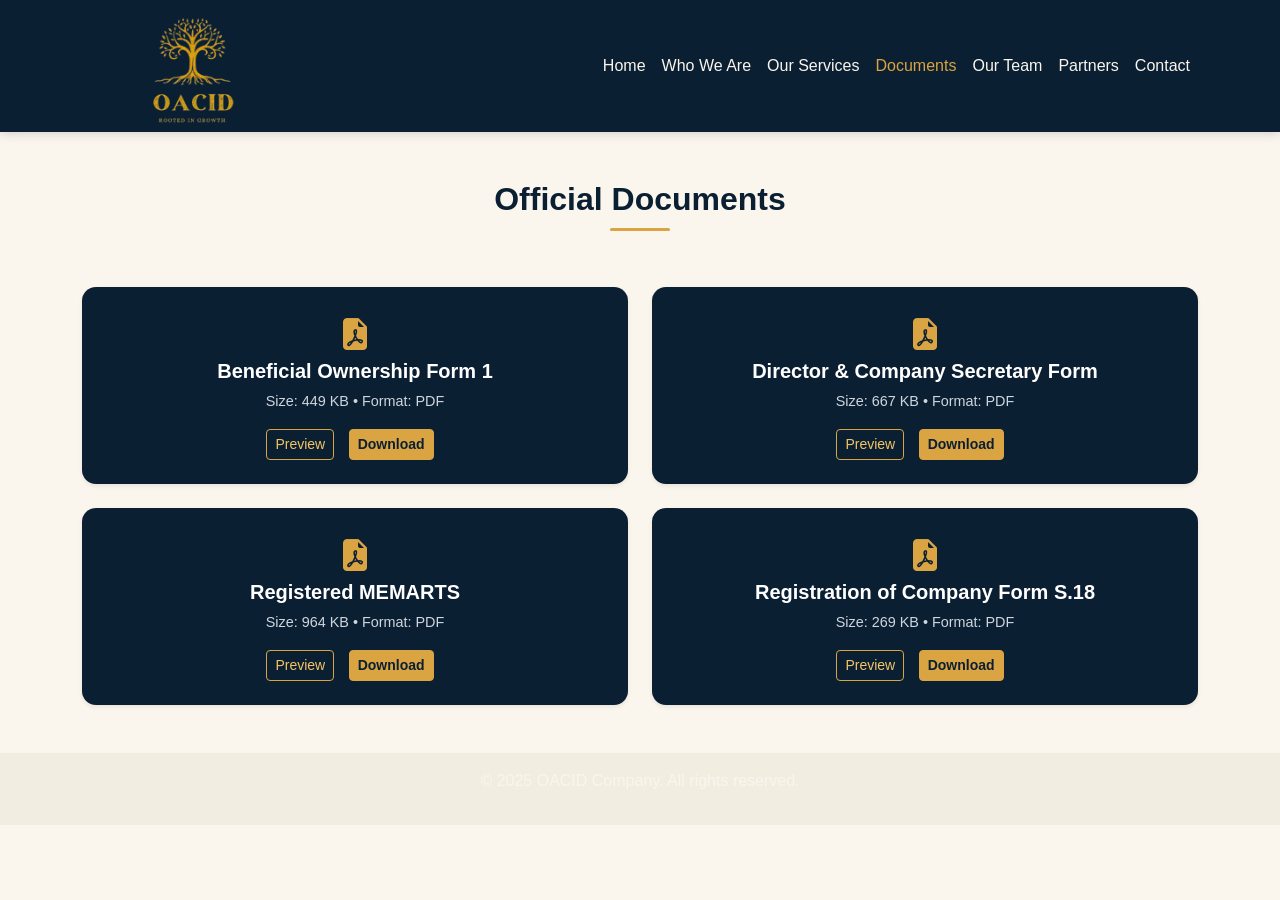
==== documents.html @ 1db672d5 "Initial commit" ====
<!DOCTYPE html>
<html lang="en">
<head>
  <meta charset="UTF-8" />
  <meta name="viewport" content="width=device-width, initial-scale=1.0"/>
  <title>Documents – OACID</title>
  <!-- Bootstrap CSS -->
  <link href="https://cdn.jsdelivr.net/npm/bootstrap@5.3.2/dist/css/bootstrap.min.css" rel="stylesheet"/>
  <!-- Bootstrap Icons -->
  <link href="https://cdn.jsdelivr.net/npm/bootstrap-icons@1.10.5/font/bootstrap-icons.css" rel="stylesheet"/>
  <!-- Custom CSS -->
  <link rel="stylesheet" href="style.css"/>
</head>
<body>

  <!-- Navbar -->
  <nav class="navbar navbar-expand-lg navbar-custom">
    <div class="container">
      <a class="navbar-brand d-flex align-items-center" href="index.html">
        <img src="images/oacid-logo.png" alt="OACID Logo" height="42" class="me-2">
      </a>
      <button class="navbar-toggler" type="button" data-bs-toggle="collapse" data-bs-target="#navbarNav">
        <span class="navbar-toggler-icon"></span>
      </button>
      <div class="collapse navbar-collapse" id="navbarNav">
        <ul class="navbar-nav ms-auto">
          <li class="nav-item"><a class="nav-link" href="index.html">Home</a></li>
          <li class="nav-item"><a class="nav-link" href="about.html">Who We Are</a></li>
          <li class="nav-item"><a class="nav-link" href="services.html">Our Services</a></li>
          <li class="nav-item"><a class="nav-link active" href="documents.html">Documents</a></li>
          <li class="nav-item"><a class="nav-link" href="team.html">Our Team</a></li>
          <li class="nav-item"><a class="nav-link" href="partners.html">Partners</a></li>
          <li class="nav-item"><a class="nav-link" href="contact.html">Contact</a></li>
        </ul>
      </div>
    </div>
  </nav>

  <!-- Documents Section -->
  <section class="py-5">
    <div class="container">
      <div class="section-heading-wrap mb-5"><h2>Official Documents</h2></div>
      <div class="row g-4">

        <!-- Document 1 -->
        <div class="col-md-6 reveal">
          <div class="doc-card shadow-sm h-100">
            <i class="bi bi-file-earmark-pdf-fill"></i>
           <h5>Beneficial Ownership Form 1</h5>
            <p class="doc-meta">Size: 449 KB • Format: PDF</p>
            <div class="doc-actions mt-3">
              <a href="assets/docs/Beneficial Ownership Form 1.pdf" class="btn btn-outline-light btn-sm" target="_blank">Preview</a>
              <a href="assets/docs/Beneficial Ownership Form 1.pdf" class="btn btn-light btn-sm" download>Download</a>
            </div>
          </div>
        </div>

        <!-- Document 2 -->
        <div class="col-md-6 reveal">
          <div class="doc-card shadow-sm h-100">
            <i class="bi bi-file-earmark-pdf-fill"></i>
            <h5>Director & Company Secretary Form</h5>
            <p class="doc-meta">Size: 667 KB • Format: PDF</p>
            <div class="doc-actions mt-3">
              <a href="assets/docs/Director and Company Secretary Form 20.pdf" class="btn btn-outline-light btn-sm" target="_blank">Preview</a>
              <a href="assets/docs/Director and Company Secretary Form 20.pdf" class="btn btn-light btn-sm" download>Download</a>
            </div>
          </div>
        </div>

        <!-- Document 3 -->
        <div class="col-md-6 reveal">
          <div class="doc-card shadow-sm h-100">
            <i class="bi bi-file-earmark-pdf-fill"></i>
            <h5>Registered MEMARTS</h5>
            <p class="doc-meta">Size: 964 KB • Format: PDF</p>
            <div class="doc-actions mt-3">
              <a href="assets/docs/Registered_MEMARTS_80034190088640.pdf" class="btn btn-outline-light btn-sm" target="_blank">Preview</a>
              <a href="assets/docs/Registered_MEMARTS_80034190088640.pdf" class="btn btn-light btn-sm" download>Download</a>
            </div>
          </div>
        </div>

        <!-- Document 4 -->
        <div class="col-md-6 reveal">
          <div class="doc-card shadow-sm h-100">
            <i class="bi bi-file-earmark-pdf-fill"></i>
            <h5>Registration of Company Form S.18</h5>
            <p class="doc-meta">Size: 269 KB • Format: PDF</p>
            <div class="doc-actions mt-3">
              <a href="assets/docs/Registration of Company_Form_S.18.pdf" class="btn btn-outline-light btn-sm" target="_blank">Preview</a>
              <a href="assets/docs/Registration of Company_Form_S.18.pdf" class="btn btn-light btn-sm" download>Download</a>
            </div>
          </div>
        </div>

      </div>
    </div>
  </section>

  <!-- Footer -->
  <footer class="text-center py-3 bg-light">
    <p>&copy; 2025 OACID Company. All rights reserved.</p>
  </footer>

  <!-- Bootstrap JS -->
  <script src="https://cdn.jsdelivr.net/npm/bootstrap@5.3.2/dist/js/bootstrap.bundle.min.js"></script>
  <script src="js/reveal.js"></script>
</body>
</html>
---- style.css ----
/* ===================================================
   OACID — Rooted in Growth
   Brand palette: Deep Navy / Gold / Cream
=================================================== */

:root {
  --oacid-navy: #0b1f33;
  --oacid-navy-light: #142e4a;
  --oacid-gold: #d9a441;
  --oacid-gold-light: #f2c464;
  --oacid-cream: #faf6ee;
  --oacid-text: #1c1c1c;
}

body {
  font-family: 'Segoe UI', Arial, sans-serif;
  margin: 0;
  padding: 0;
  color: var(--oacid-text);
  background-color: var(--oacid-cream);
}

h1, h2, h3, h4, h5 { font-weight: 700; }

/* Navbar */
.navbar-custom {
  background: var(--oacid-navy);
  box-shadow: 0 2px 10px rgba(0,0,0,0.15);
  padding-top: 6px;
  padding-bottom: 6px;
}
.navbar-custom .navbar-brand,
.navbar-custom .nav-link {
  color: var(--oacid-cream) !important;
  transition: color 0.25s ease;
}
.navbar-custom .navbar-brand span {
  color: var(--oacid-gold-light);
  font-weight: 700;
  letter-spacing: 0.5px;
}
.navbar-custom .nav-link:hover,
.navbar-custom .nav-link.active { color: var(--oacid-gold) !important; }
.navbar-brand {
  height: 56px;
  display: flex;
  align-items: center;
  overflow: hidden;
}
.navbar-brand {
  height: 120px;
  display: flex;
  align-items: center;
  overflow: hidden;
}
.navbar-brand img {
  height: 220px;
  width: auto;
  object-fit: contain;
  margin-top: -24px;
  margin-bottom: -24px;
}
/* Hero */
.gradient-hero {
  background: linear-gradient(135deg, var(--oacid-navy) 0%, var(--oacid-navy-light) 100%);
  color: var(--oacid-cream);
  padding: 90px 0;
  text-align: center;
  position: relative;
  overflow: hidden;
  z-index: 1;
}
.gradient-hero::before {
  content: "";
  position: absolute;
  inset: 0;
  background: radial-gradient(circle at 50% 20%, rgba(217,164,65,0.15), transparent 60%);
  z-index: 0;
}
.gradient-hero .container { position: relative; z-index: 1; }
.gradient-hero h1 { color: var(--oacid-gold-light); }
.gradient-hero .btn-light {
  background-color: var(--oacid-gold);
  border-color: var(--oacid-gold);
  color: var(--oacid-navy);
  font-weight: 600;
}
.gradient-hero .btn-light:hover {
  background-color: var(--oacid-gold-light);
  border-color: var(--oacid-gold-light);
  transform: translateY(-2px);
}
.gradient-hero .btn-outline-light { border-color: var(--oacid-gold); color: var(--oacid-gold-light); }
.gradient-hero .btn-outline-light:hover {
  background-color: var(--oacid-gold);
  color: var(--oacid-navy);
  transform: translateY(-2px);
}
.gradient-hero .btn { transition: transform 0.25s ease, background-color 0.25s ease; }

/* Section headings */
section h2 { color: var(--oacid-navy); position: relative; display: inline-block; }
.section-heading-wrap { text-align: center; }
section h2::after {
  content: "";
  display: block;
  width: 60px;
  height: 3px;
  background: var(--oacid-gold);
  margin: 10px auto 0;
  border-radius: 2px;
}

/* Cards */
.card { transition: transform 0.3s ease, box-shadow 0.3s ease; border-radius: 14px; }
.card:hover { transform: translateY(-6px); box-shadow: 0 12px 24px rgba(11,31,51,0.15); }
.card.accent-navy { background-color: var(--oacid-navy) !important; color: var(--oacid-cream) !important; }
.card.accent-gold { background-color: var(--oacid-gold) !important; color: var(--oacid-navy) !important; }
.card.accent-cream { background-color: #fff !important; border: 1px solid rgba(11,31,51,0.08) !important; }
.card.accent-navy i, .card.accent-gold i { opacity: 0.9; }

/* Document cards */
.doc-card {
  background-color: var(--oacid-navy);
  color: #fff;
  border-radius: 14px;
  padding: 24px;
  text-align: center;
  transition: transform 0.3s ease, box-shadow 0.3s ease;
}
.doc-card:hover { transform: translateY(-6px); box-shadow: 0 12px 24px rgba(11,31,51,0.2); }
.doc-card i { font-size: 2rem; margin-bottom: 10px; color: var(--oacid-gold); }
.doc-meta { font-size: 0.9rem; color: #cfd6dd; }
.doc-actions .btn { margin-right: 10px; }
.doc-actions .btn-light {
  background-color: var(--oacid-gold);
  border-color: var(--oacid-gold);
  color: var(--oacid-navy);
  font-weight: 600;
}
.doc-actions .btn-outline-light { border-color: var(--oacid-gold); color: var(--oacid-gold-light); }
.doc-actions .btn-outline-light:hover { background-color: var(--oacid-gold); color: var(--oacid-navy); }

/* Buttons */
.btn-primary { background-color: var(--oacid-navy); border-color: var(--oacid-navy); }
.btn-primary:hover { background-color: var(--oacid-gold); border-color: var(--oacid-gold); color: var(--oacid-navy); }

/* Newsletter */
.newsletter {
  background: linear-gradient(90deg, var(--oacid-navy), var(--oacid-navy-light));
  color: var(--oacid-cream);
  padding: 40px 20px;
  border-radius: 14px;
}
.newsletter .btn-light { background-color: var(--oacid-gold); border-color: var(--oacid-gold); color: var(--oacid-navy); font-weight: 600; }
.newsletter input { max-width: 300px; margin-right: 10px; }

/* Social placeholder icons (coming soon) */
.social-placeholder {
  display: inline-flex;
  align-items: center;
  justify-content: center;
  width: 42px;
  height: 42px;
  border-radius: 50%;
  background: rgba(217,164,65,0.12);
  color: var(--oacid-gold);
  margin-right: 10px;
  font-size: 1.1rem;
  position: relative;
  cursor: default;
}
.social-placeholder::after {
  content: "Coming soon";
  position: absolute;
  bottom: 120%;
  left: 50%;
  transform: translateX(-50%);
  background: var(--oacid-navy);
  color: var(--oacid-cream);
  font-size: 0.7rem;
  padding: 4px 8px;
  border-radius: 6px;
  white-space: nowrap;
  opacity: 0;
  pointer-events: none;
  transition: opacity 0.2s ease;
}
.social-placeholder:hover::after { opacity: 1; }
.social-placeholder:hover { background: rgba(217,164,65,0.22); }

/* Team card */
.team-card { background-color: #fff; border: none; border-radius: 14px; overflow: hidden; transition: transform 0.3s ease, box-shadow 0.3s ease; }
.team-card:hover { transform: translateY(-6px); box-shadow: 0 12px 24px rgba(11,31,51,0.15); }
.team-card img { height: 240px; width: 100%; object-fit: cover; }
.social-icons i { font-size: 1.1rem; margin-right: 10px; color: var(--oacid-gold); }
details summary { cursor: pointer; list-style: none; font-weight: 600; color: var(--oacid-navy); }
details summary::marker { display: none; }
details[open] summary { color: var(--oacid-gold); }

/* Contact / partner cards */
.contact-card, .partner-card {
  background-color: #fff;
  border: 1px solid rgba(11,31,51,0.08);
  border-radius: 14px;
  padding: 24px;
  transition: transform 0.3s ease, box-shadow 0.3s ease;
}
.contact-card:hover, .partner-card:hover { transform: translateY(-4px); box-shadow: 0 10px 20px rgba(11,31,51,0.1); }
.partner-card i { font-size: 2rem; color: var(--oacid-gold); margin-bottom: 10px; }

/* Footer */
footer { background-color: var(--oacid-navy); color: var(--oacid-cream); padding: 20px 0; }
footer a { color: var(--oacid-gold-light); }

/* Scroll reveal animation */
.reveal { opacity: 0; transform: translateY(30px); transition: opacity 0.7s ease, transform 0.7s ease; }
.reveal.visible { opacity: 1; transform: translateY(0); }

/* Utility */
.bg-light { background-color: #f2ede1 !important; }
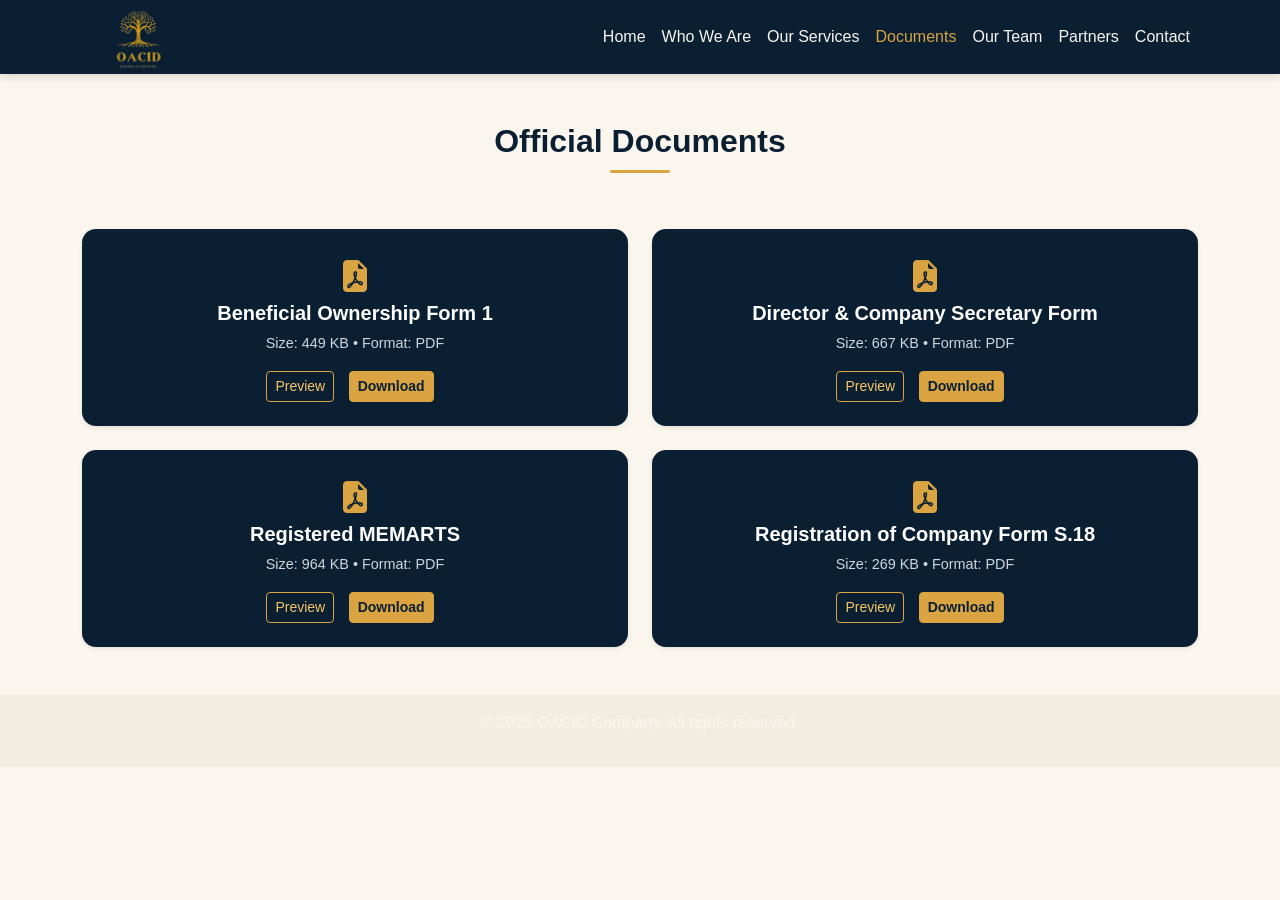
==== commit 4e007d2a: "Update documents" ====
--- a/documents.html
+++ b/documents.html
@@ -63,7 +63,7 @@
             <p class="doc-meta">Size: 667 KB • Format: PDF</p>
             <div class="doc-actions mt-3">
               <a href="assets/docs/Director and Company Secretary Form 20.pdf" class="btn btn-outline-light btn-sm" target="_blank">Preview</a>
-              <a href="assets/docs/Director and Company Secretary Form 20.pdf" class="btn btn-light btn-sm" download>Download</a>
+              <a href="assets/docs/Director and Company Secretary_Form_20.pdf" class="btn btn-light btn-sm" download>Download</a>
             </div>
           </div>
         </div>
--- a/style.css
+++ b/style.css
@@ -41,24 +41,29 @@
 }
 .navbar-custom .nav-link:hover,
 .navbar-custom .nav-link.active { color: var(--oacid-gold) !important; }
+
 .navbar-brand {
-  height: 56px;
+  height: 62px;
   display: flex;
   align-items: center;
   overflow: hidden;
 }
-.navbar-brand {
+.navbar-brand img {
   height: 120px;
-  display: flex;
-  align-items: center;
-  overflow: hidden;
-}
-.navbar-brand img {
-  height: 220px;
   width: auto;
   object-fit: contain;
   margin-top: -24px;
   margin-bottom: -24px;
+}
+.navbar-custom .container {
+  padding-left: 8px;
+}
+.navbar-toggler {
+  border-color: var(--oacid-gold);
+}
+
+.navbar-toggler-icon {
+  background-image: url("data:image/svg+xml,%3csvg xmlns='http://www.w3.org/2000/svg' viewBox='0 0 30 30'%3e%3cpath stroke='%23d9a441' stroke-linecap='round' stroke-miterlimit='10' stroke-width='2' d='M4 7h22M4 15h22M4 23h22'/%3e%3c/svg%3e");
 }
 /* Hero */
 .gradient-hero {
